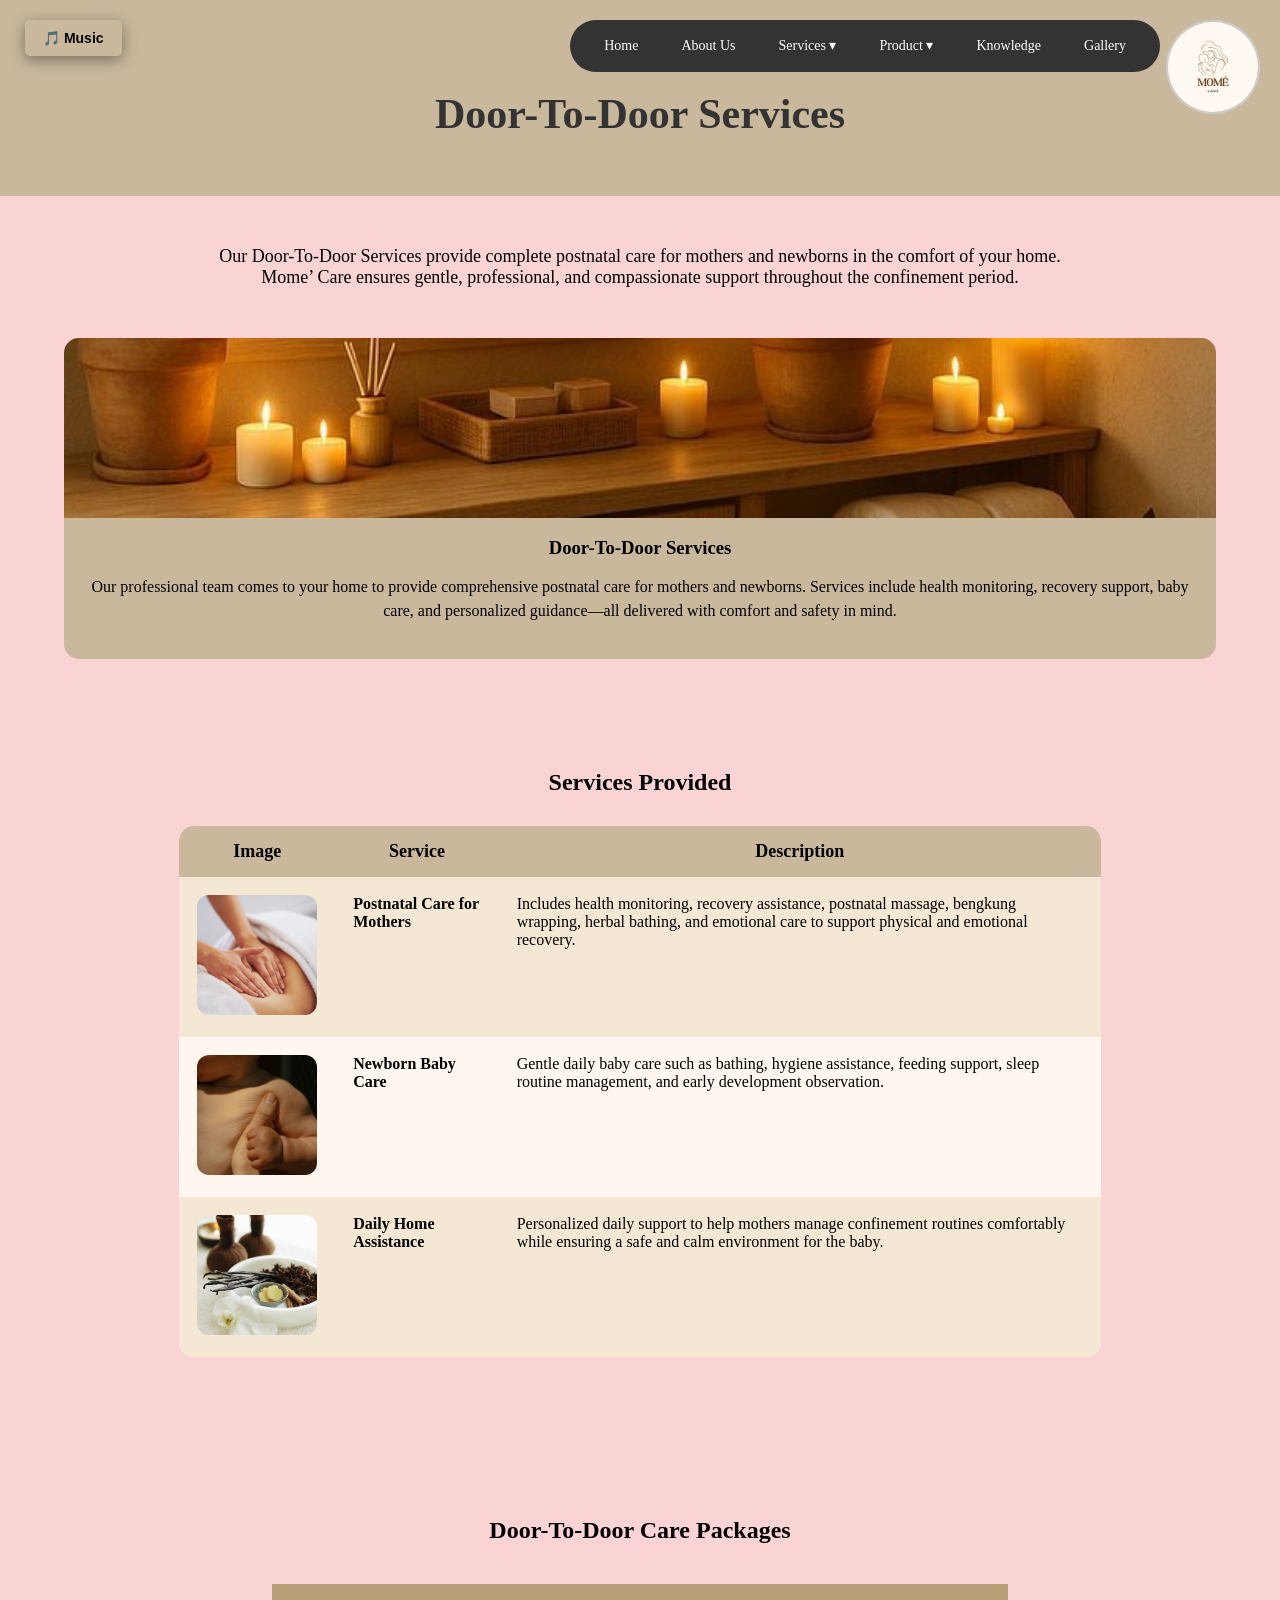
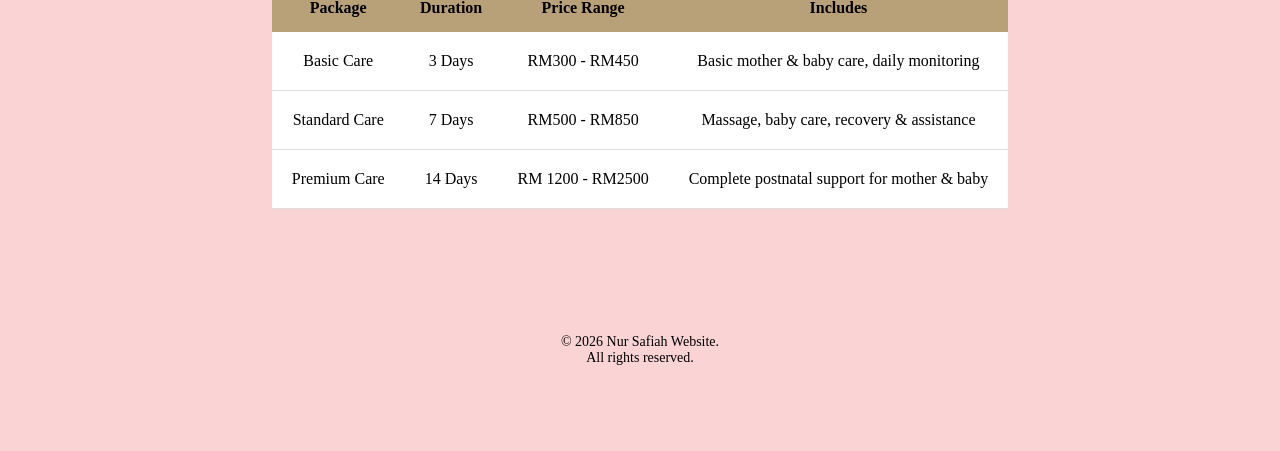
==== doortodoor.html @ c3dc0adf "Add files via upload" ====
<!DOCTYPE html>
<html lang="en">
<head>
    <meta charset="UTF-8">
    <title>Door To Door | My Website</title>
    <link rel="stylesheet" href="style.css">
</head>
<body>

<div class="music-player">
    <audio id="bg-music" src="audio/music.mp3"></audio>
    <button onclick="toggleMusic()">🎵 Music</button>
</div>

<script>
function toggleMusic() {
    var music = document.getElementById("bg-music");
    if (music.paused) {
        music.play();
    } else {
        music.pause();
    }
}
</script>


    <style>
        body {
            margin: 0;
            font-family: 'Georgia', serif;
            background-color: #fad4d4;
            color: black;
        }

        header {
            background-color: #c9b89c;
            padding: 30px;
            text-align: center;
        }

        .mome-logo {
            position: fixed;     
            top: 20px;         
            right: 20px;         
            width: 90px;         
            height: 90px;        
            border-radius: 50%;  
            object-fit: cover;   
            border: 2px solid #ccc;        
        }

        .page-title {
            font-size: 42px;
        }

        .introduction-container {
            display: flex;
            gap: 40px;
            justify-content: center;
            flex-wrap: wrap;
            padding: 0 5% 60px;   
        }

        .introduction-box {
            background-color: #c9b89c;
            border-radius: 15px;
            text-align: center;
            width: 1500px;
            color: black;
            overflow: hidden;
            animation: fadeSlide 1.2s ease;
            transition: transform 0.3s;
        }

        .introduction-container-box:hover {
            transform: translateY(-8px);
        }

        .introduction-box img {
            width: 100%;
            height: 180px;       
            object-fit: cover;
        }

        .introduction-box h3 {
            margin: 15px 0 8px;
        }

        .introduction-box p {
            padding: 0 20px 20px;
            font-size: 16px;
            line-height: 1.5;
        }

        .section {
            padding: 50px 10%;
            animation: fadeSlide 1.2s ease;
        }

        .section h2 {
            text-align: center;
            margin-bottom: 30px;
        }

        .service-table {
            width: 100%;
            border-collapse: collapse;
            background-color: #fff6ef;
            border-radius: 15px;
            overflow: hidden;
        }

        .service-table th {
            background-color: #c9b89c;
            padding: 15px;
            font-size: 18px;
        }

        .service-table td {
            padding: 18px;
            vertical-align: top;
        }

        .service-table tr:nth-child(even) {
            background-color: #f4e7d3;
        }

        .service-img {
            width: 120px;
            height: 120px;
            object-fit: cover;
            border-radius: 12px;
            transition: transform 0.3s;
        }

        .service-img:hover {
            transform: scale(1.05);
        }

        .package-table {
            width: 100%;
            border-spacing: 0;
            margin-top: 40px;
            border-radius: 50px;
        }

        .package-table th {
            background-color: #b8a078;
            padding: 15px;
        }

        .package-table td {
            background-color: #fff;
            padding: 20px;
            text-align: center;
            border-bottom: 1px solid #ddd;
        }

        .btn {
            display: inline-block;
            padding: 10px 25px;
            background-color: #c9b89c;
            color: black;
            border-radius: 25px;
            text-decoration: none;
            font-weight: bold;
            transition: background-color 0.3s;
        }

        .btn:hover {
            background-color: #fad4d4;
        }


    </style>

<div class="navbar">
    <a href="index.html">Home</a>
    <a href="about.html">About Us</a>

    <div class="nav-item">
        <span>Services ▾</span>
        <div class="dropdown">
            <a href="walkin.html">Walk-In Services</a>
            <a href="doortodoor.html">Door To Door Services</a>
        </div>
    </div>

    <div class="nav-item">
        <span>Product ▾</span>
        <div class="dropdown">
            <a href="mommies.html">Mommies</a>
            <a href="babies.html">Babies</a>
        </div>
    </div>

    <a href="knowledge.html">Knowledge</a>
    <a href="gallery.html">Gallery</a>
</div>


<img src="image/mome care.jpg" alt="Mome Care Logo" class="mome-logo">

    <header>
        <h1 class="page-title">Door-To-Door Services</h1>
    </header>

    <div class="section">
    <p style="text-align:center; font-size:18px; max-width:850px; margin:auto;">
        Our Door-To-Door Services provide complete postnatal care for mothers and newborns
        in the comfort of your home. Mome’ Care ensures gentle, professional, and compassionate
        support throughout the confinement period.
    </p>
    </div>

    <div class="introduction-container">
        <div class="introduction-box">
            <img src="image/doortodoor.jpg" alt="Door-To-Door Services">
            <h3>Door-To-Door Services</h3>
            <p>
                Our professional team comes to your home to provide comprehensive postnatal care for mothers and newborns. Services include health monitoring, recovery support, baby care, and personalized guidance—all delivered with comfort and safety in mind.
            </p>
        </div>

    <div class="section"> 
        <h2>Services Provided</h2>

    <table class="service-table">
    <tr>
        <th>Image</th>
        <th>Service</th>
        <th>Description</th>
    </tr>

    <tr>
        <td align="center">
            <img src="image/massage2.jpg" alt="Mother Care" class="service-img">
        </td>
        <td><strong>Postnatal Care for Mothers</strong></td>
        <td>
        Includes health monitoring, recovery assistance, postnatal massage, bengkung wrapping,
        herbal bathing, and emotional care to support physical and emotional recovery.
        </td>
    </tr>


    <tr>
        <td align="center">
        <img src="image/newborn.jpg" alt="Baby Care" class="service-img">
        </td>
        <td><strong>Newborn Baby Care</strong></td>
        <td>
        Gentle daily baby care such as bathing, hygiene assistance, feeding support,
        sleep routine management, and early development observation.
        </td>
    </tr>

    <tr>
        <td align="center">
        <img src="image/confinement.jpg" alt="Home Assistance" class="service-img">
    </td>
    <td><strong>Daily Home Assistance</strong></td>
    <td>
        Personalized daily support to help mothers manage confinement routines
        comfortably while ensuring a safe and calm environment for the baby.
    </td>
    </tr>

    </table>
    </div>

    <div class="section">
        <h2>Door-To-Door Care Packages</h2>

    <table class="package-table">
    <tr>
        <th>Package</th>
        <th>Duration</th>
        <th>Price Range</th>
        <th>Includes</th>
        
    </tr>

    <tr>
        <td>Basic Care</td>
        <td>3 Days</td>
        <td>RM300 - RM450</td>
        <td>Basic mother & baby care, daily monitoring</td>
    </tr>

    <tr>
        <td>Standard Care</td>
        <td>7 Days</td>
        <td>RM500 - RM850</td>
        <td>Massage, baby care, recovery & assistance</td>
    </tr>

    <tr>
        <td>Premium Care</td>
        <td>14 Days</td>
        <td>RM 1200 - RM2500</td>
        <td>Complete postnatal support for mother & baby</td>

    </table>
    </div>

    <footer>
    <p>© 2026 Nur Safiah Website. <br> All rights reserved.</p>
</footer>


</body>
</html>
---- style.css ----
body {
    margin: 0;
    font-family: Georgia;
    background-color: #fad4d4;
}

/* Top Right Navbar */
.navbar {
    position: fixed;
    top: 20px;
    right: 120px;
    display: flex;
    gap: 15px;
    background: #333;
    padding: 10px 20px;
    border-radius: 30px;
    display: flex;
    align-items: center;
    z-index: 999;
}

.navbar span {
    display: inline-block;
    line-height: 1;
}

.navbar a,
.navbar span {
    color: white;
    text-decoration: none;
    padding: 8px 14px;
    cursor: pointer;
    font-size: 14px;
}

.navbar a:hover,
.navbar span:hover {
    background: #eb6a90;
    border-radius: 20px;
}

/* Dropdown */
.nav-item {
    position: relative;
}

.dropdown {
    display: none;
    position: absolute;
    top: 35px;
    background: #444;
    border-radius: 10px;
    min-width: 170px;
}

.dropdown a {
    display: block;
    padding: 10px;
}

.dropdown a:hover {
    background: #eb6a90;
}

.nav-item:hover .dropdown {
    display: block;
}

.content {
    margin-left: 40px;
    padding: 40px;
}

/* Product submenu */
.menu-item {
    position: relative;
}

.submenu {
    display: none;
    background-color: #444;
}

.menu-item:hover .submenu {
    display: block;
}

.submenu a {
    padding-left: 40px;
    font-size: 14px;
    background-color: #444;
}

.submenu a:hover {
    background-color: #eb6a90;
}

/* Disable main menu links (Services & Product) */
.services-link,
.product-link {
    pointer-events: none;   /* disables click */
    cursor: default;
    color: #bbb;            /* optional: greyed look */
}

/* Keep submenu clickable */
.submenu a {
    pointer-events: auto;
    color: #fff;
}

h1 {
    color: #333;
}

p {
    font-family: Times New Romans;
}

.product-container {
  display: flex;
  justify-content: space-between; 
  align-items: flex-start;
  gap: 20px;
}


.product-box {
    border: 1px solid black;
    text-align: center;
    padding: 15px;
    background-color: beige;
    border-radius: 15px;
    font-size: 15px;
    transition: all 0.3s ease;
}

.product-box:hover {
    background-color: #E0CCB5; 
    transform: translateY(-5px); 
    box-shadow: 0 8px 20px rgba(0,0,0,0.15);
    cursor: pointer;
}

.social-buttons {
    margin: 20px auto;      
    display: table;        
    text-align: center;
}

.social-buttons a {
    display: inline-flex;  
    align-items: center;
    margin: 10px auto;     
    padding: 10px 20px;
    background-color: #c9b89c; 
    color: #000;
    text-decoration: none;
    border-radius: 25px;
    font-weight: bold;
    transition: background-color 0.3s;
}

.social-buttons a:hover {
    background-color: #fad4d4;
}

.social-buttons img.icon {
    width: 30px;
    height: 30px;
    margin-right: 15px;
}

.social-buttons span.username {
    font-weight: normal;
    color: #333;
}

.mome-care-branding h1 {
font-size: 50px;
font-weight: bold;
letter-spacing: 4px;
margin-top: 60px;
text-align: center;
margin-left: 20px;
padding: 40px 40px 0px 40px;
}

.mome-logo {
position: fixed;
top: 20px;
right: 20px;
width: 90px;
height: 90px;
border-radius: 50%;
object-fit: cover;
border: 2px solid #ccc;
z-index: 500;
}

section {
padding: 60px 10%;
}

h2 {
text-align: center;
margin-bottom: 30px;
}

.vm-container {
display: flex;
gap: 30px;
flex-wrap: wrap;
}

.vm-box {
flex: 1;
background-color: beige;
padding: 30px;
border-radius: 15px;
color: black;
min-width: 250px;
transition: all 0.3s ease;
}

.vm-box:hover {
background-color: #c9b89c;
transform: translateY(-5px);
box-shadow: 0 8px 20px rgba(0,0,0,0.2);
}

.intro-box {
background-color: beige;
padding: 40px;
border-radius: 15px;
text-align: center;
color: black;
transition: all 0.3s ease;
}

.intro-box:hover {
background-color: #c9b89c;
transform: translateY(-5px);
box-shadow: 0 8px 20px rgba(0,0,0,0.2);
}

.org-container {
display: grid;
grid-template-columns: repeat(2, 1fr);
gap: 40px;
text-align: center;
background-color: beige;
padding: 40px;
border-radius: 15px;
color: black;
transition: all 0.3s ease;
}

.org-container:hover {
background-color: #c9b89c;
box-shadow: 0 8px 20px rgba(0,0,0,0.2);
}

.org-card img {
width: 200px;
height: 200px;
object-fit: cover;
border-radius: 50%;
margin-bottom: 15px;
}

.role {
font-size: 16px;
}

.map-section {
margin-top: 40px;
text-align: center;
}

.map-title {
font-size: 28px;
font-weight: bold;
margin-bottom: 10px;
}

.map-desc {
font-size: 16px;
max-width: 700px;
margin: 0 auto 20px auto;
line-height: 1.6;
}

.social-buttons {
margin: 20px auto;      
display: table;        
text-align: center;
}

.social-buttons a {
    display: inline-flex;  
    align-items: center;
    margin: 10px auto;     
    padding: 10px 20px;
    background-color: #c9b89c; 
    color: #000;
    text-decoration: none;
    border-radius: 25px;
    font-weight: bold;
    transition: background-color 0.3s;
}

.social-buttons a:hover {
    background-color: #fad4d4;
}

.social-buttons img.icon {
    width: 30px;
    height: 30px;
    margin-right: 15px;
}

.social-buttons span.username {
    font-weight: normal;
    color: #333;
}

/* Hero Banner */
.hero {
    background: url('image/slides1.jfif') center/cover no-repeat;
    padding: 120px 10%;
    text-align: center;
    color: #fff;
}

.hero-text h1 {
    font-size: 42px;
    margin-bottom: 10px;
    color: rgba(255, 255, 255, 1.0);
}

.hero-text p {
    font-size: 18px;
}

/* Quick Links */
.quick-links {
    background: #fff;
    text-align: center;
    padding: 40px 10%;
}

.quick-links h2 {
    font-size: 32px;
    margin-bottom: 20px;
}

.link-boxes {
    display: flex;
    justify-content: center;
    gap: 15px;
    flex-wrap: wrap;
}

.link-boxes a {
    background: #eb6a90;
    padding: 12px 22px;
    color: white;
    text-decoration: none;
    border-radius: 25px;
    font-weight: bold;
}

.link-boxes a:hover {
    background: #d94e78;
}

/* Content Intro */
.intro {
    padding: 40px 10%;
    background: rgba(160, 160, 160, 1);
    text-align: center;
}

.intro h2 {
    font-size: 28px;
    margin-bottom: 10px;
}

/* Quick links section */
.b-links {
    padding: 60px 10%;
    background: #fff;
    text-align: center;
}

.b-links h2 {
    font-size: 32px;
    margin-bottom: 30px;
}

/* Grid layout */
.grids {
    display: grid;
    grid-template-columns: repeat(auto-fit, minmax(180px, 1fr));
    gap: 25px;
}

/* Card */
.cards {
    position: relative;
    overflow: hidden;
    border-radius: 12px;
    height: 180px;
}

/* Image */
.cards img {
    width: 100%;
    height: 100%;
    object-fit: cover;
    transition: transform 0.4s ease;
}

/* Overlay */
.overlay {
    position: absolute;
    inset: 0;
    background: rgba(0,0,0,0.55);
    display: flex;
    justify-content: center;
    align-items: center;
    transition: 0.4s ease;
}

.overlay h3 {
    color: #fff;
    font-size: 22px;
    letter-spacing: 1px;
}

/* Hover effect */
.cards:hover img {
    transform: scale(1.15);
}

.cards:hover .overlay {
    background: rgba(0,0,0,0.75);
}

/* Tips list */
.tips {
    list-style: none;
    padding: 0;
}

.tips li {
    background: #fff;
    margin: 10px 0;
    padding: 12px 20px;
    border-radius: 12px;
    font-size: 15px;
    transition: all 0.3s ease;
}

/* Hover effect */
.tips li:hover {
    background: #c9b89c;
    transform: translateX(5px);
}

/* Gallery 3x3 grid */
.gallery-grid {
    display: grid;
    grid-template-columns: repeat(3, 1fr);
    gap: 25px;
    margin-top: 30px;
}

/* Card */
.g-card {
    background: beige;
    border-radius: 15px;
    padding: 15px;
    text-align: center;
    transition: 0.3s;
}

.g-card:hover {
    background: #c9b89c;
    transform: translateY(-5px);
}

.g-slider {
    width: 100%;
    height: 400px;
    overflow: hidden;
    position: relative;
    border-radius: 10px;
}

.g-slider img {
    width: 100%;
    height: 100%;
    object-fit: cover; 
    position: absolute;
    top: 0;
    left: 0;
    animation: gslide 6s infinite;
}

.g-slider img:nth-child(2) {
    animation-delay: 3s;
}

@keyframes gslide {
    0% {opacity: 1;}
    45% {opacity: 1;}
    50% {opacity: 0;}
    95% {opacity: 0;}
    100% {opacity: 1;}
}

.g-card h3 {
    margin-top: 10px;
    font-size: 18px;
}

.music-player {
    position: fixed;
    top: 20px;
    left: 25px;
    z-index: 999;
}

.music-player button {
    background: #c9b89c;
    border: none;
    padding: 10px 18px;
    border-radius: 5px;
    font-size: 14px;
    font-weight: bold;
    cursor: pointer;
    transition: 0.3s;
    box-shadow: 0 4px 15px rgba(0, 0, 0, 0.4);
}

.music-player button:hover {
    background: #eb6a90;
    color: white;
}

.video-grid{
    display: grid;
    grid-template-columns: repeat(auto-fit, minmax(250px,1fr));
    gap: 25px;
    margin-top: 40px;
}

.v-card:hover{
    background:#c9b89c;
    transform: translateY(-5px);
}

.v-card{
    width: auto;       
    height: auto;    
    background: beige;
    padding: 10px;
    border-radius: 15px;
    margin: 20px auto;
}

.v-card video{
    width: 100%;
    height: 100%;
    object-fit: cover; 
    border-radius: 12px;
}


.v-card p{
    margin-top:10px;
    font-weight:bold;
}


h1{
    text-align: center;
    margin-top: 60px;
}

footer {
    color: #000;
    text-align: center;
    padding: 15px;
    position: relative; 
    margin-top: 20px;
    margin-bottom: 10px;
}

footer p {
    margin: 0;
    font-size: 14px;
}
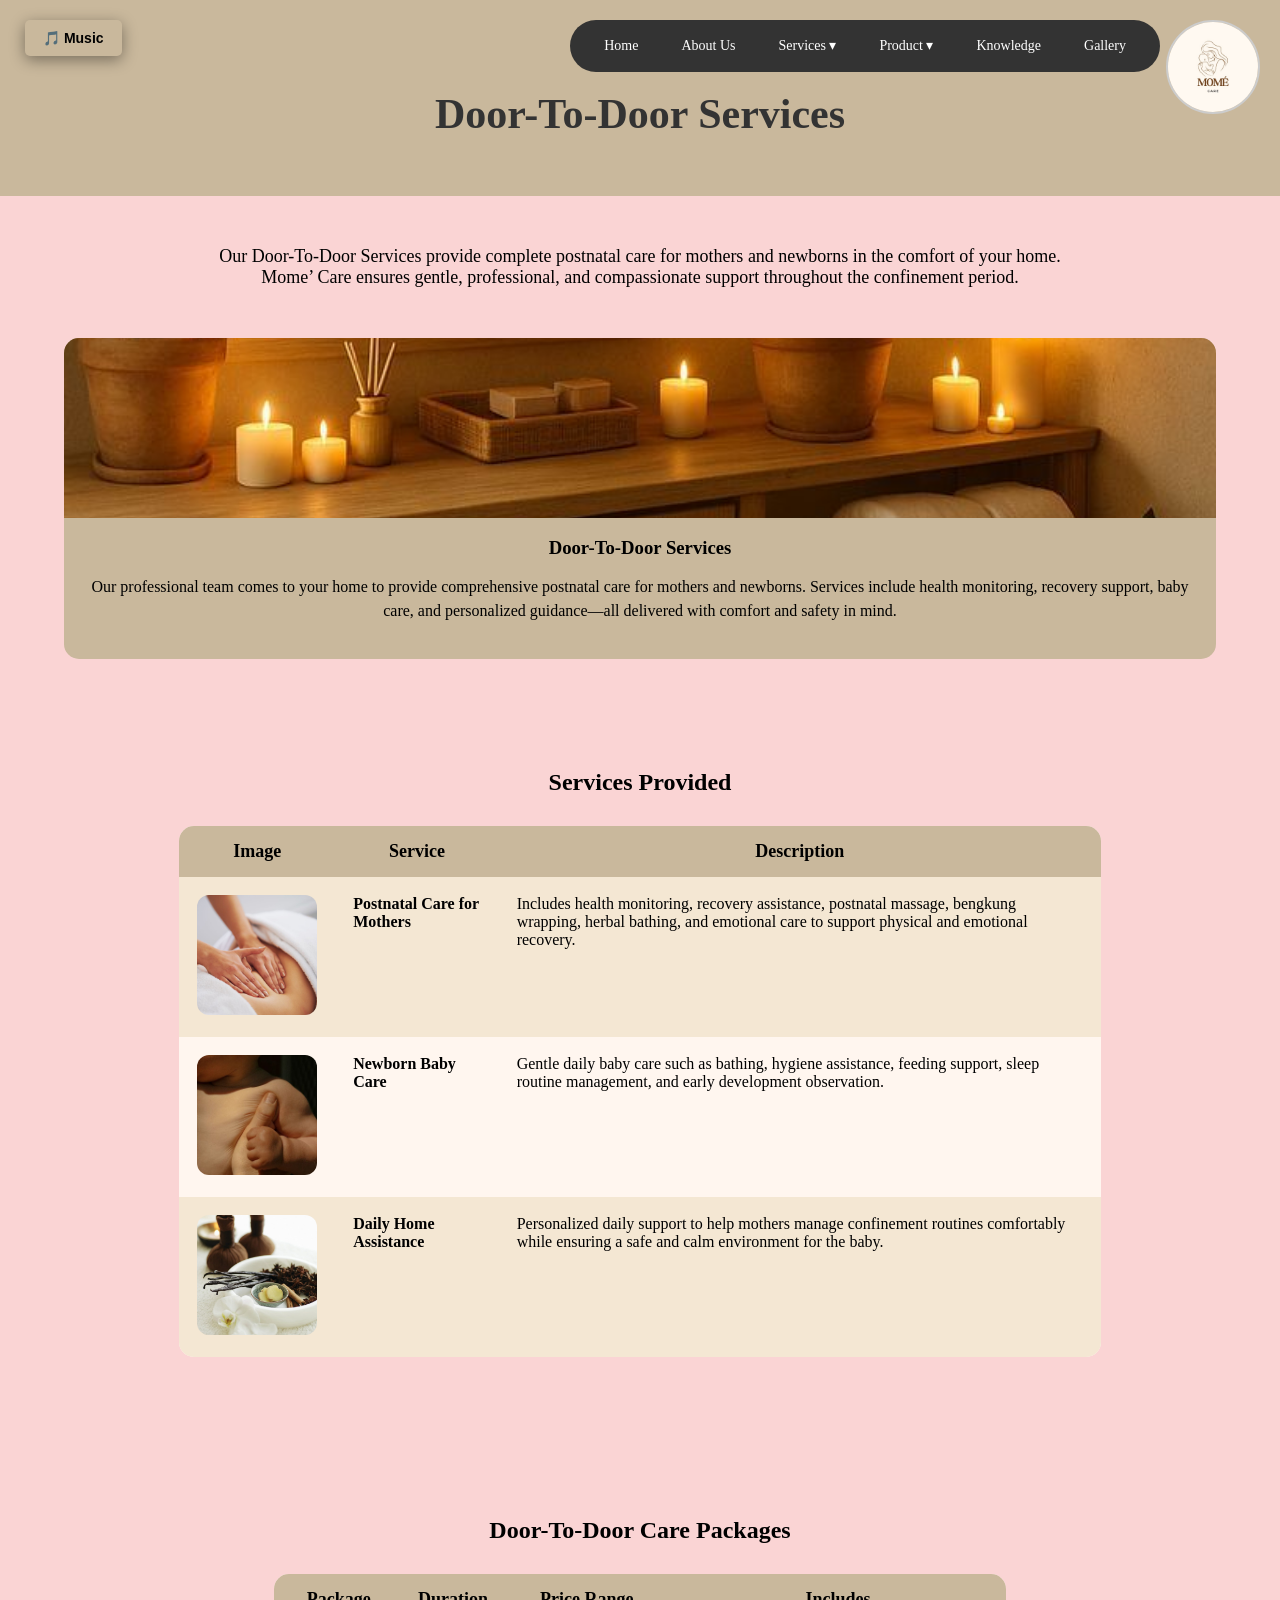
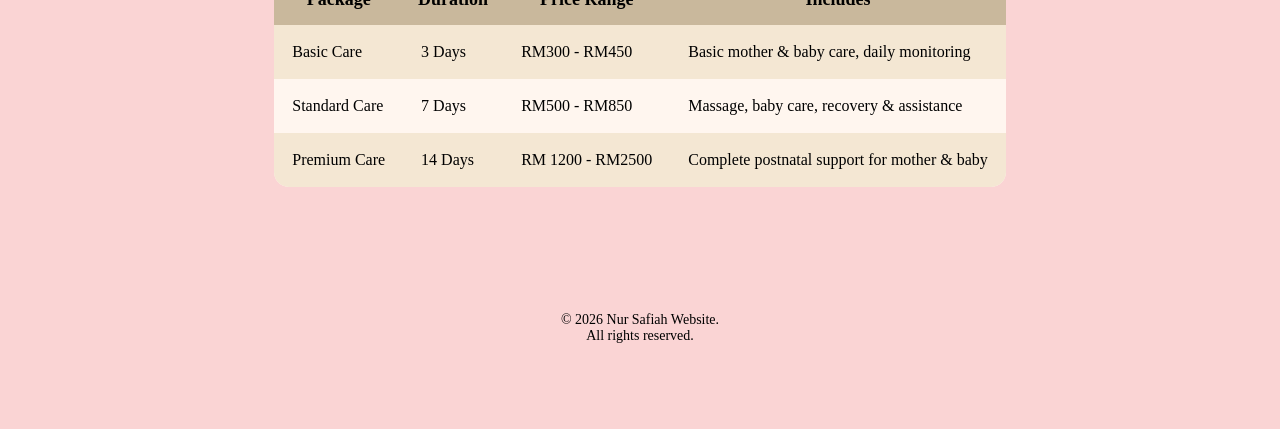
==== commit 0e4ba86c: "doortodoor.html" ====
--- a/doortodoor.html
+++ b/doortodoor.html
@@ -272,7 +272,7 @@
     <div class="section">
         <h2>Door-To-Door Care Packages</h2>
 
-    <table class="package-table">
+    <table class="service-table">
     <tr>
         <th>Package</th>
         <th>Duration</th>
@@ -311,3 +311,4 @@
 
 </body>
 </html>
+
--- a/style.css
+++ b/style.css
@@ -4,7 +4,6 @@
     background-color: #fad4d4;
 }
 
-/* Top Right Navbar */
 .navbar {
     position: fixed;
     top: 20px;
@@ -39,7 +38,6 @@
     border-radius: 20px;
 }
 
-/* Dropdown */
 .nav-item {
     position: relative;
 }
@@ -71,7 +69,6 @@
     padding: 40px;
 }
 
-/* Product submenu */
 .menu-item {
     position: relative;
 }
@@ -95,15 +92,13 @@
     background-color: #eb6a90;
 }
 
-/* Disable main menu links (Services & Product) */
 .services-link,
 .product-link {
-    pointer-events: none;   /* disables click */
+    pointer-events: none;   
     cursor: default;
-    color: #bbb;            /* optional: greyed look */
-}
-
-/* Keep submenu clickable */
+    color: #bbb;           
+}
+
 .submenu a {
     pointer-events: auto;
     color: #fff;
@@ -325,7 +320,6 @@
     color: #333;
 }
 
-/* Hero Banner */
 .hero {
     background: url('image/slides1.jfif') center/cover no-repeat;
     padding: 120px 10%;
@@ -343,7 +337,6 @@
     font-size: 18px;
 }
 
-/* Quick Links */
 .quick-links {
     background: #fff;
     text-align: center;
@@ -375,7 +368,6 @@
     background: #d94e78;
 }
 
-/* Content Intro */
 .intro {
     padding: 40px 10%;
     background: rgba(160, 160, 160, 1);
@@ -387,7 +379,6 @@
     margin-bottom: 10px;
 }
 
-/* Quick links section */
 .b-links {
     padding: 60px 10%;
     background: #fff;
@@ -399,14 +390,12 @@
     margin-bottom: 30px;
 }
 
-/* Grid layout */
 .grids {
     display: grid;
     grid-template-columns: repeat(auto-fit, minmax(180px, 1fr));
     gap: 25px;
 }
 
-/* Card */
 .cards {
     position: relative;
     overflow: hidden;
@@ -414,7 +403,6 @@
     height: 180px;
 }
 
-/* Image */
 .cards img {
     width: 100%;
     height: 100%;
@@ -422,7 +410,6 @@
     transition: transform 0.4s ease;
 }
 
-/* Overlay */
 .overlay {
     position: absolute;
     inset: 0;
@@ -439,7 +426,6 @@
     letter-spacing: 1px;
 }
 
-/* Hover effect */
 .cards:hover img {
     transform: scale(1.15);
 }
@@ -448,7 +434,6 @@
     background: rgba(0,0,0,0.75);
 }
 
-/* Tips list */
 .tips {
     list-style: none;
     padding: 0;
@@ -463,13 +448,11 @@
     transition: all 0.3s ease;
 }
 
-/* Hover effect */
 .tips li:hover {
     background: #c9b89c;
     transform: translateX(5px);
 }
 
-/* Gallery 3x3 grid */
 .gallery-grid {
     display: grid;
     grid-template-columns: repeat(3, 1fr);
@@ -477,7 +460,6 @@
     margin-top: 30px;
 }
 
-/* Card */
 .g-card {
     background: beige;
     border-radius: 15px;
@@ -603,3 +585,4 @@
     margin: 0;
     font-size: 14px;
 }
+
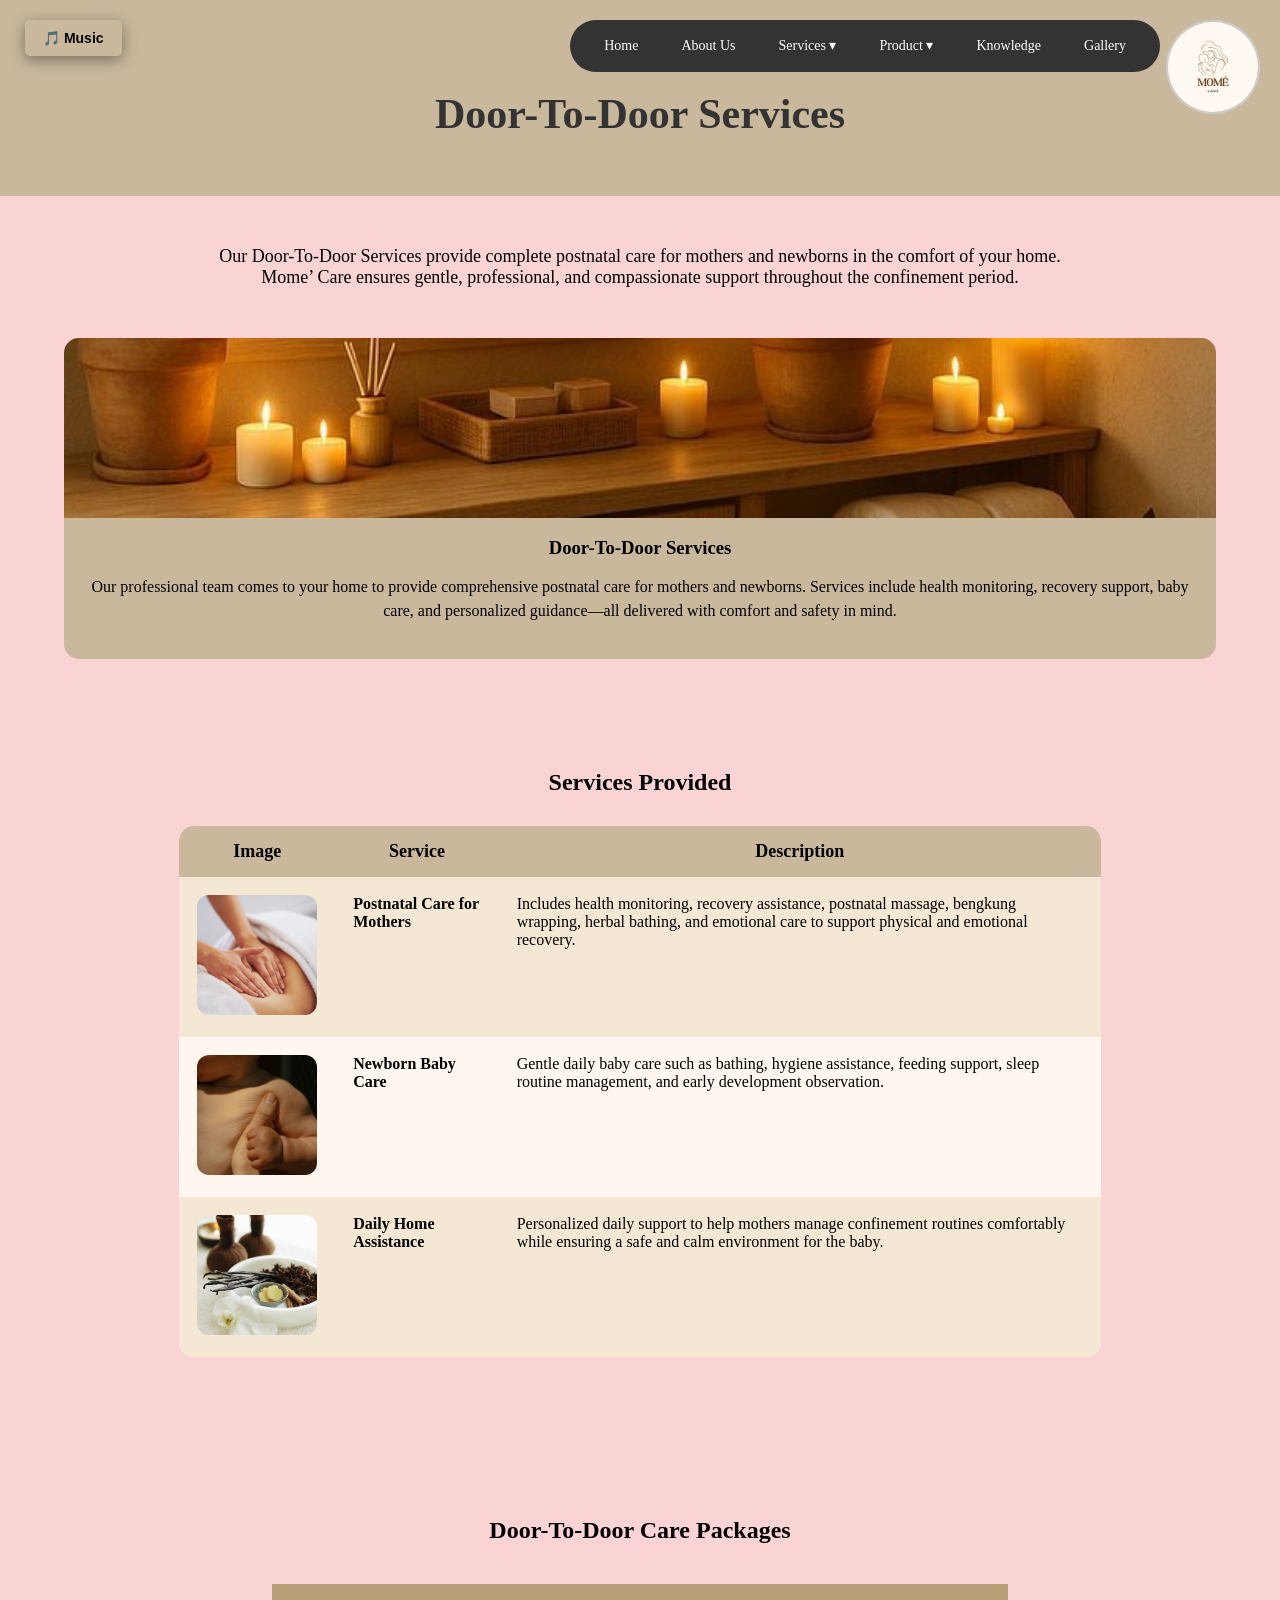
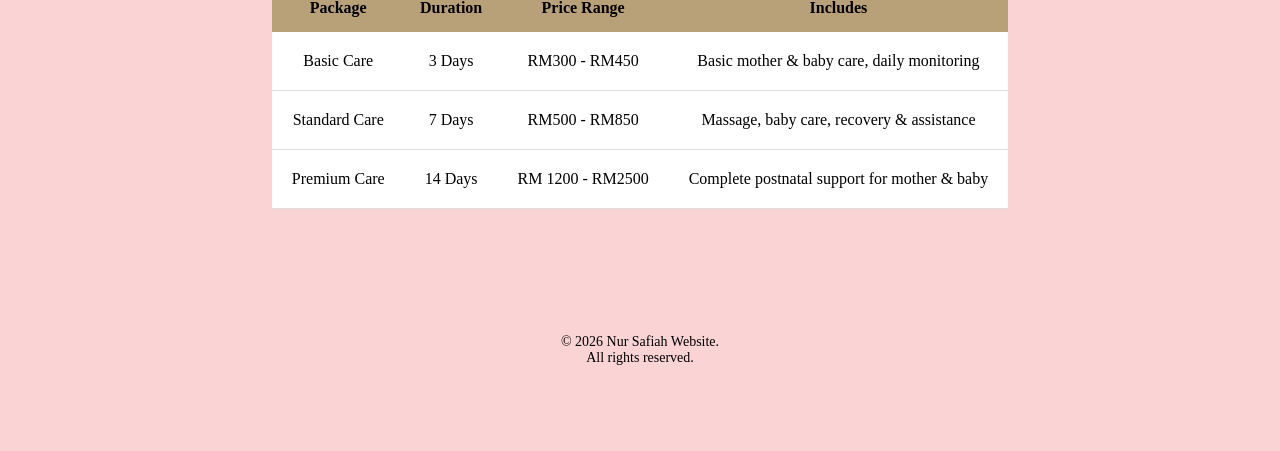
==== commit 546bc187: "doortodoor.html" ====
--- a/doortodoor.html
+++ b/doortodoor.html
@@ -272,7 +272,7 @@
     <div class="section">
         <h2>Door-To-Door Care Packages</h2>
 
-    <table class="service-table">
+    <table class="package-table">
     <tr>
         <th>Package</th>
         <th>Duration</th>
@@ -312,3 +312,4 @@
 </body>
 </html>
 
+
